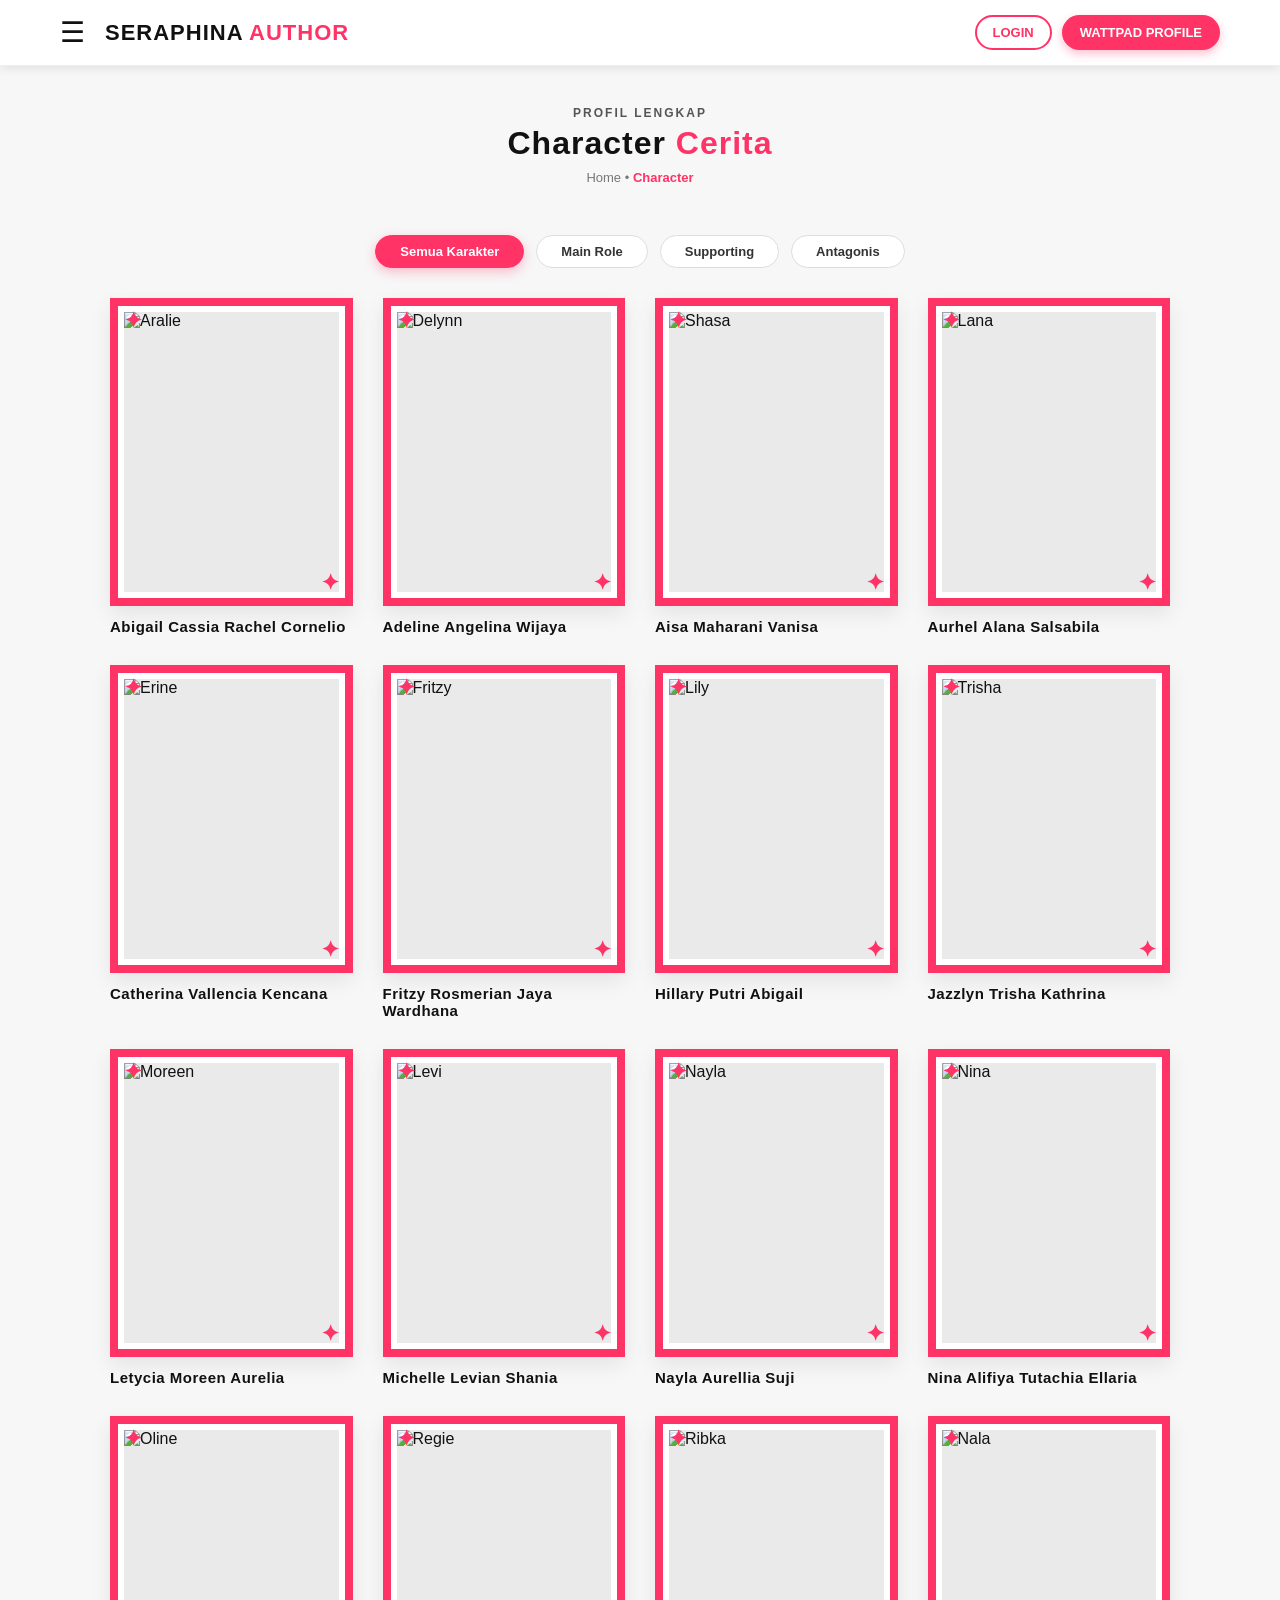
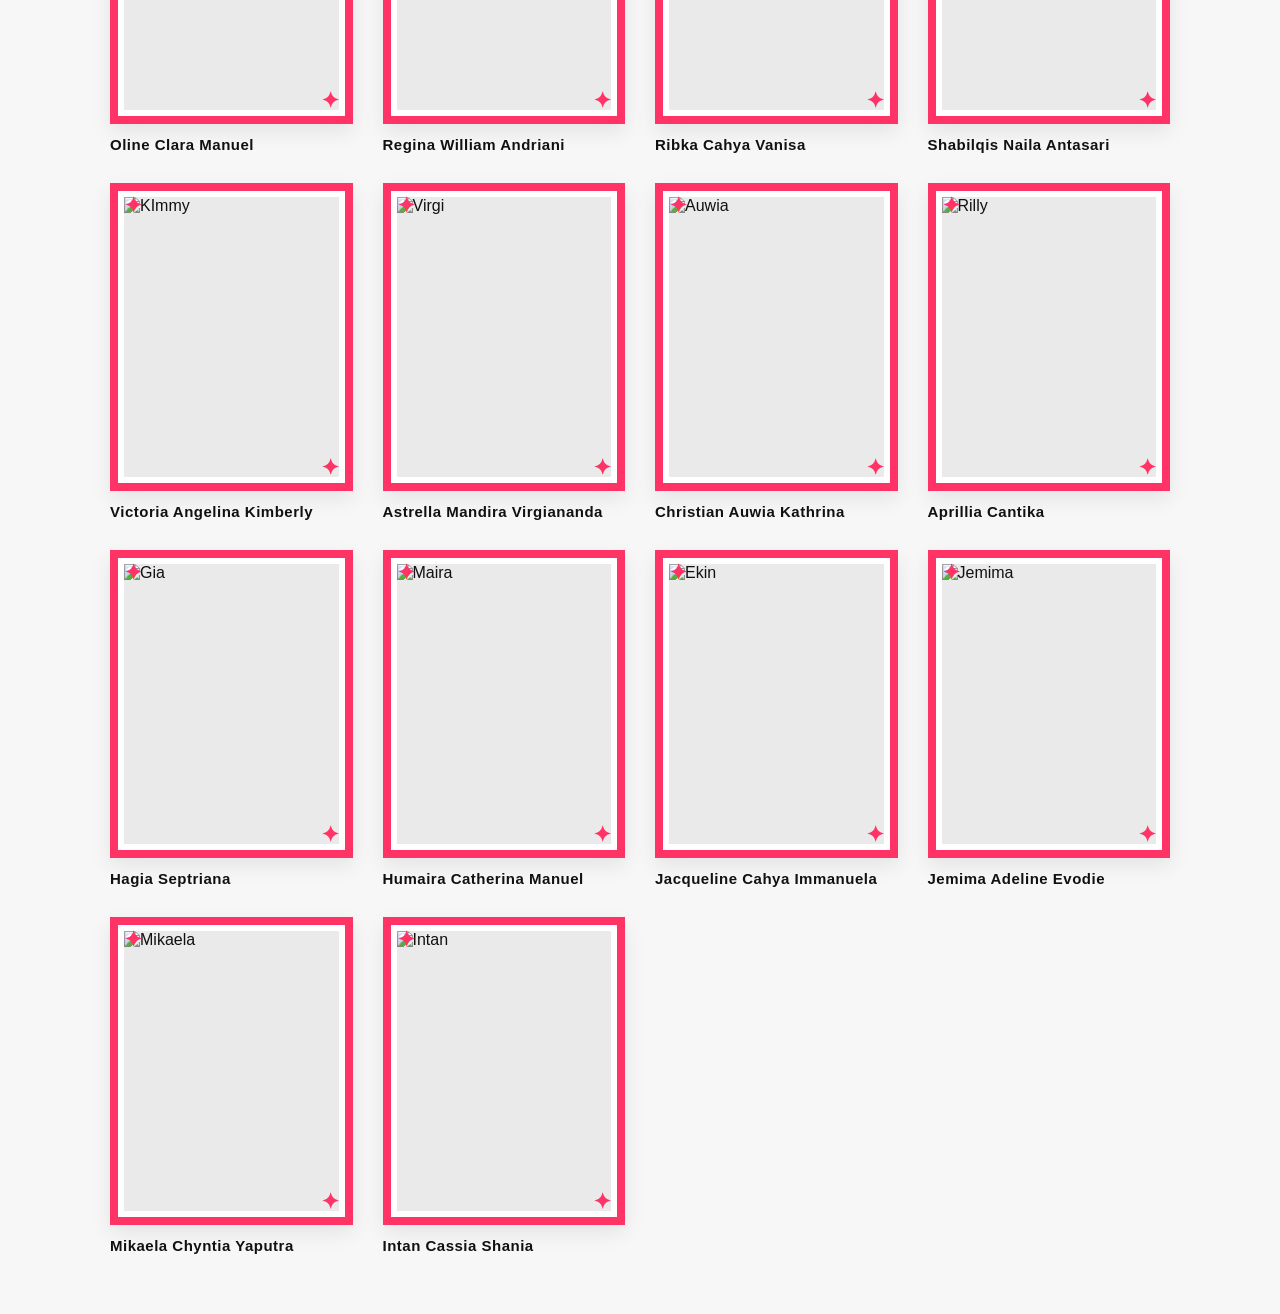
==== character.html @ f7f85635 "Stories Wattpad" ====
<!DOCTYPE html>
<html lang="id">
<head>
    <meta charset="UTF-8">
    <meta name="viewport" content="width=device-width, initial-scale=1.0">
    <title>Character - Seraphina Author</title>
    <link rel="stylesheet" href="style.css">
    <style>
        /* Mencegah scrollbar bawaan */
        html {
            scrollbar-width: none;
        }
        ::-webkit-scrollbar {
            display: none;
        }

        body {
            margin: 0;
            padding: 0;
            background-color: #f7f7f7; /* Background putih bersih ala JKT48 */
            font-family: 'Segoe UI', Tahoma, Geneva, Verdana, sans-serif;
            color: #111;
        }

        /* HEADER HALAMAN KARAKTER */
        .character-page-header {
            text-align: center;
            padding: 40px 20px 20px 20px;
        }

        .subtitle-top {
            font-size: 12px;
            font-weight: 700;
            letter-spacing: 2px;
            color: #555;
            text-transform: uppercase;
            margin-bottom: 5px;
        }

        .main-title {
            font-size: 32px;
            font-weight: 900;
            letter-spacing: 1px;
            color: #111;
            margin: 0;
        }

        .main-title span {
            color: #ff3366; /* Warna merah khas */
        }

        .breadcrumb {
            font-size: 13px;
            color: #777;
            margin-top: 8px;
        }

        .breadcrumb span {
            color: #ff3366;
            font-weight: 600;
        }

        /* TOMBOL KATEGORI FILTER (SEPERTI SEMUA MEMBER, TEAM, DST) */
        .category-filter {
            display: flex;
            justify-content: center;
            gap: 12px;
            margin: 30px 20px;
            flex-wrap: wrap;
        }

        .filter-btn {
            background-color: #fff;
            border: 1px solid #ddd;
            padding: 8px 24px;
            border-radius: 20px;
            font-size: 13px;
            font-weight: 700;
            cursor: pointer;
            transition: all 0.3s ease;
            color: #333;
            text-decoration: none;
        }

        .filter-btn.active {
            background-color: #ff3366;
            color: white;
            border-color: #ff3366;
            box-shadow: 0 4px 12px rgba(255, 51, 102, 0.3);
        }

        .filter-btn:hover {
            border-color: #ff3366;
            color: #ff3366;
        }

        .filter-btn.active:hover {
            color: white;
        }

        /* GRID KARTU KARAKTER PERSIS GAYA JKT48 */
        .character-container {
            max-width: 1100px;
            margin: 0 auto 60px auto;
            padding: 0 20px;
        }

        /* Pengaturan default (untuk layar besar / full screen) */
        .character-grid {
            display: grid;
            grid-template-columns: repeat(4, 1fr); 
            gap: 30px;
        }

        /* --- TAMBAHKAN KODE DI BAWAH INI --- */

        /* Aturan untuk layar sedang (seperti layar laptop kecil atau tablet) */
        @media screen and (max-width: 1024px) {
            .character-grid {
                grid-template-columns: repeat(3, 1fr); /* Menjadi 3 kolom */
                gap: 25px; 
            }
        }

        /* Aturan jika layar dipersempit lagi (seperti saat dibagi 2 layar) */
        @media screen and (max-width: 768px) {
            .character-grid {
                grid-template-columns: repeat(2, 1fr); /* Menjadi 2 kolom */
                gap: 20px;
            }
        }

        /* Aturan jika layar sangat sempit (seukuran HP vertikal) */
        @media screen and (max-width: 480px) {
            .character-grid {
                grid-template-columns: repeat(1, 1fr); /* Menjadi 1 kolom */
            }
        }

        .character-item {
            display: flex;
            flex-direction: column;
        }

       /* BINGKAI MERAH UTAMA KARTU */
        .character-card {
            background: #ffffff;
            border: 8px solid #ff3366; /* Mengubah ketebalan bingkai dari 3px menjadi 8px */
            position: relative;
            padding: 6px; /* Jarak antara bingkai luar dan foto */
            box-shadow: 0 8px 20px rgba(0, 0, 0, 0.08);
            transition: transform 0.3s ease, box-shadow 0.3s ease;
        }

        .character-card:hover {
            transform: translateY(-6px);
            box-shadow: 0 12px 25px rgba(255, 51, 102, 0.2);
        }

        /* ORNAMEN BINTANG KECIL DI SUDUT-SUDUT BINGKAI */
        .corner-star {
            position: absolute;
            color: #ff3366;
            font-size: 22px; /* Mengubah ukuran bintang dari 12px menjadi 18px */
            font-weight: bold; /* Tambahan: Membuat bintang sedikit lebih tebal/tegas */
            line-height: 1;
            z-index: 2;
        }

        /* Jika setelah diperbesar posisi bintang terasa terlalu mepet ke tepi, 
           kamu bisa menyesuaikan angka '4px' atau '6px' di bawah ini */
        .star-top-left { top: 4px; left: 6px; }
        .star-bottom-right { bottom: 4px; right: 6px; }

        /* AREA FOTO PORTRAIT */
        .character-img-wrapper {
            width: 100%;
            height: 280px;
            background-color: #eaeaea;
            overflow: hidden;
            position: relative;
        }

        .character-img {
            width: 100%;
            height: 100%;
            object-fit: cover;
            display: block;
        }

        /* NAMA KARAKTER DI BAWAH KARTU */
        .character-name {
            margin-top: 12px;
            font-size: 15px;
            font-weight: 700;
            color: #111;
            letter-spacing: 0.5px;
        }
    </style>
</head>
<body>

    <nav class="navbar" style="background: white; border-bottom: 1px solid #eee;">
        <div class="nav-container">
            <div class="nav-left">
                <div class="hamburger" onclick="toggleSidebar()" style="color: #111;">&#9776;</div>
                <div class="logo">
                    <a href="index.html" style="color: #111;">SERAPHINA <span style="color: #ff3366;">AUTHOR</span></a>
                </div>
            </div>

            <div class="nav-right" style="display: flex; gap: 10px; align-items: center;">
                <a href="login.html" class="btn-login" style="color: #ff3366; border: 2px solid #ff3366;">LOGIN</a>
                <a href="https://wattpad.com" target="_blank" class="btn-wattpad" style="background: #ff3366; color: white;">WATTPAD PROFILE</a>
            </div>
        </div>
    </nav>

    <!-- SIDEBAR -->
    <div id="mySidebar" class="sidebar">
        <span class="close-btn" onclick="toggleSidebar()">&times;</span>
        <ul class="sidebar-menu">
            <li><a href="index.html" onclick="toggleSidebar()">HOME</a></li>
            <li><a href="chapters.html" onclick="toggleSidebar()">CHAPTERS</a></li>
            <!-- class="active" dipasang di menu CHARACTER -->
            <li><a href="character.html" class="active" onclick="toggleSidebar()">CHARACTER</a></li>
            <li><a href="stories.html" onclick="toggleSidebar()">STORIES</a></li>
            <li><a href="soundtrack.html" onclick="toggleSidebar()">SOUNDTRACK</a></li>
            <li><a href="login.html" onclick="toggleSidebar()">LOGIN</a></li>
        </ul>
    </div>
    <div id="sidebarOverlay" class="sidebar-overlay" onclick="toggleSidebar()"></div>

    <div class="character-page-header">
        <div class="subtitle-top">PROFIL LENGKAP</div>
        <h1 class="main-title">Character <span>Cerita</span></h1>
        <div class="breadcrumb">Home • <span>Character</span></div>
    </div>

    <div class="category-filter">
        <button class="filter-btn active">Semua Karakter</button>
        <button class="filter-btn">Main Role</button>
        <button class="filter-btn">Supporting</button>
        <button class="filter-btn">Antagonis</button>
    </div>

    <div class="character-container">
        <div class="character-grid">
            
            <div class="character-item">
                <div class="character-card">
                    <span class="corner-star star-top-left">✦</span>
                    <div class="character-img-wrapper">
                        <img src="https://i.pinimg.com/736x/7f/69/79/7f697922266be8bbd27f108d38f2ae68.jpg" alt="Aralie" class="character-img">
                    </div>
                    <span class="corner-star star-bottom-right">✦</span>
                </div>
                <div class="character-name">Abigail Cassia Rachel Cornelio</div>
            </div>

            <div class="character-item">
                <div class="character-card">
                    <span class="corner-star star-top-left">✦</span>
                    <div class="character-img-wrapper">
                        <img src="https://i.pinimg.com/1200x/e7/53/43/e753435ab304050d85494de6dc68d050.jpg" alt="Delynn" class="character-img">
                    </div>
                    <span class="corner-star star-bottom-right">✦</span>
                </div>
                <div class="character-name">Adeline Angelina Wijaya</div>
            </div>

            <div class="character-item">
                <div class="character-card">
                    <span class="corner-star star-top-left">✦</span>
                    <div class="character-img-wrapper">
                        <img src="https://i.pinimg.com/736x/8b/89/64/8b89640aa51041762c8606505483938c.jpg" alt="Shasa" class="character-img">
                    </div>
                    <span class="corner-star star-bottom-right">✦</span>
                </div>
                <div class="character-name">Aisa Maharani Vanisa</div>
            </div>

            <div class="character-item">
                <div class="character-card">
                    <span class="corner-star star-top-left">✦</span>
                    <div class="character-img-wrapper">
                        <img src="https://i.pinimg.com/736x/94/68/96/94689688e4140d75b1c73f291c6d7118.jpg" alt="Lana" class="character-img">
                    </div>
                    <span class="corner-star star-bottom-right">✦</span>
                </div>
                <div class="character-name">Aurhel Alana Salsabila</div>
            </div>

            <div class="character-item">
                <div class="character-card">
                    <span class="corner-star star-top-left">✦</span>
                    <div class="character-img-wrapper">
                        <img src="https://i.pinimg.com/736x/36/d3/4f/36d34f2667775deb80395656ea0f43d8.jpg" alt="Erine" class="character-img">
                    </div>
                    <span class="corner-star star-bottom-right">✦</span>
                </div>
                <div class="character-name">Catherina Vallencia Kencana</div>
            </div>

            <div class="character-item">
                <div class="character-card">
                    <span class="corner-star star-top-left">✦</span>
                    <div class="character-img-wrapper">
                        <img src="https://i.pinimg.com/736x/57/7f/b9/577fb9c445c2ef98f5b8a07b29499fad.jpg" alt="Fritzy" class="character-img">
                    </div>
                    <span class="corner-star star-bottom-right">✦</span>
                </div>
                <div class="character-name">Fritzy Rosmerian Jaya Wardhana</div>
            </div>

            <div class="character-item">
                <div class="character-card">
                    <span class="corner-star star-top-left">✦</span>
                    <div class="character-img-wrapper">
                        <img src="http://i.pinimg.com/736x/93/52/ed/9352ed2fc570d48a136caae4ee629037.jpg" alt="Lily" class="character-img">
                    </div>
                    <span class="corner-star star-bottom-right">✦</span>
                </div>
                <div class="character-name">Hillary Putri Abigail</div>
            </div>

            <div class="character-item">
                <div class="character-card">
                    <span class="corner-star star-top-left">✦</span>
                    <div class="character-img-wrapper">
                        <img src="https://i.pinimg.com/736x/ee/15/21/ee1521b08818a5b2cce1a8ecb72d2281.jpg" alt="Trisha" class="character-img">
                    </div>
                    <span class="corner-star star-bottom-right">✦</span>
                </div>
                <div class="character-name">Jazzlyn Trisha Kathrina</div>
            </div>

            <div class="character-item">
                <div class="character-card">
                    <span class="corner-star star-top-left">✦</span>
                    <div class="character-img-wrapper">
                        <img src="https://i.pinimg.com/736x/b6/77/78/b6777855c40e3324584fea009e94c01e.jpg" alt="Moreen" class="character-img">
                    </div>
                    <span class="corner-star star-bottom-right">✦</span>
                </div>
                <div class="character-name">Letycia Moreen Aurelia</div>
            </div>

            <div class="character-item">
                <div class="character-card">
                    <span class="corner-star star-top-left">✦</span>
                    <div class="character-img-wrapper">
                        <img src="https://i.pinimg.com/736x/74/1b/56/741b56f62c784dc3e98f84fa5a14b0d1.jpg" alt="Levi" class="character-img">
                    </div>
                    <span class="corner-star star-bottom-right">✦</span>
                </div>
                <div class="character-name">Michelle Levian Shania</div>
            </div>

            <div class="character-item">
                <div class="character-card">
                    <span class="corner-star star-top-left">✦</span>
                    <div class="character-img-wrapper">
                        <img src="https://i.pinimg.com/736x/6d/23/eb/6d23ebea1e4cfaf5c0926a6db9d07e60.jpg" alt="Nayla" class="character-img">
                    </div>
                    <span class="corner-star star-bottom-right">✦</span>
                </div>
                <div class="character-name">Nayla Aurellia Suji</div>
            </div>

            <div class="character-item">
                <div class="character-card">
                    <span class="corner-star star-top-left">✦</span>
                    <div class="character-img-wrapper">
                        <img src="https://i.pinimg.com/736x/52/16/da/5216da6a21fcc686570111961b6b65be.jpg" alt="Nina" class="character-img">
                    </div>
                    <span class="corner-star star-bottom-right">✦</span>
                </div>
                <div class="character-name">Nina Alifiya Tutachia Ellaria</div>
            </div>

            <div class="character-item">
                <div class="character-card">
                    <span class="corner-star star-top-left">✦</span>
                    <div class="character-img-wrapper">
                        <img src="https://i.pinimg.com/736x/c9/f3/73/c9f373af88d65fbe376126db9b5b55a7.jpg" alt="Oline" class="character-img">
                    </div>
                    <span class="corner-star star-bottom-right">✦</span>
                </div>
                <div class="character-name">Oline Clara Manuel</div>
            </div>

            <div class="character-item">
                <div class="character-card">
                    <span class="corner-star star-top-left">✦</span>
                    <div class="character-img-wrapper">
                        <img src="https://i.pinimg.com/736x/fc/b7/3f/fcb73f9dcbb1164bbbacab1abf289886.jpg" alt="Regie" class="character-img">
                    </div>
                    <span class="corner-star star-bottom-right">✦</span>
                </div>
                <div class="character-name">Regina William Andriani</div>
            </div>

            <div class="character-item">
                <div class="character-card">
                    <span class="corner-star star-top-left">✦</span>
                    <div class="character-img-wrapper">
                        <img src="https://i.pinimg.com/736x/0d/02/24/0d022486a0ee6d9662259a5baf9d1118.jpg" alt="Ribka" class="character-img">
                    </div>
                    <span class="corner-star star-bottom-right">✦</span>
                </div>
                <div class="character-name">Ribka Cahya Vanisa</div>
            </div>

            <div class="character-item">
                <div class="character-card">
                    <span class="corner-star star-top-left">✦</span>
                    <div class="character-img-wrapper">
                        <img src="https://i.pinimg.com/736x/63/39/76/6339763aadcf0e45249c11cefb9b4bed.jpg" alt="Nala" class="character-img">
                    </div>
                    <span class="corner-star star-bottom-right">✦</span>
                </div>
                <div class="character-name">Shabilqis Naila Antasari</div>
            </div>

            <div class="character-item">
                <div class="character-card">
                    <span class="corner-star star-top-left">✦</span>
                    <div class="character-img-wrapper">
                        <img src="https://i.pinimg.com/736x/26/3d/e6/263de67e3ee22be2af2e8c187779454e.jpg" alt="KImmy" class="character-img">
                    </div>
                    <span class="corner-star star-bottom-right">✦</span>
                </div>
                <div class="character-name">Victoria Angelina Kimberly</div>
            </div>
            
            <div class="character-item">
                <div class="character-card">
                    <span class="corner-star star-top-left">✦</span>
                    <div class="character-img-wrapper">
                        <img src="https://i.pinimg.com/736x/de/0d/cd/de0dcd762e2b9d64e144cb46b9769c0f.jpg" alt="Virgi" class="character-img">
                    </div>
                    <span class="corner-star star-bottom-right">✦</span>
                </div>
                <div class="character-name">Astrella Mandira Virgiananda</div>
            </div>

            <div class="character-item">
                <div class="character-card">
                    <span class="corner-star star-top-left">✦</span>
                    <div class="character-img-wrapper">
                        <img src="https://i.pinimg.com/736x/96/17/03/9617031c65868f77187ae7c87b8866d9.jpg" alt="Auwia" class="character-img">
                    </div>
                    <span class="corner-star star-bottom-right">✦</span>
                </div>
                <div class="character-name">Christian Auwia Kathrina</div>
            </div>

            <div class="character-item">
                <div class="character-card">
                    <span class="corner-star star-top-left">✦</span>
                    <div class="character-img-wrapper">
                        <img src="https://i.pinimg.com/736x/ee/63/5a/ee635aa9b796786b50df081573fe0a43.jpg" alt="Rilly" class="character-img">
                    </div>
                    <span class="corner-star star-bottom-right">✦</span>
                </div>
                <div class="character-name">Aprillia Cantika</div>
            </div>

            <div class="character-item">
                <div class="character-card">
                    <span class="corner-star star-top-left">✦</span>
                    <div class="character-img-wrapper">
                        <img src="http://i.pinimg.com/736x/b6/70/90/b6709067df6f18ac4033ae29cbb62c41.jpg" alt="Gia" class="character-img">
                    </div>
                    <span class="corner-star star-bottom-right">✦</span>
                </div>
                <div class="character-name">Hagia Septriana</div>
            </div>

            <div class="character-item">
                <div class="character-card">
                    <span class="corner-star star-top-left">✦</span>
                    <div class="character-img-wrapper">
                        <img src="https://i.pinimg.com/736x/ca/d9/b5/cad9b5339d444630ddd9b7555a5ee05a.jpg" alt="Maira" class="character-img">
                    </div>
                    <span class="corner-star star-bottom-right">✦</span>
                </div>
                <div class="character-name">Humaira Catherina Manuel</div>
            </div>

            <div class="character-item">
                <div class="character-card">
                    <span class="corner-star star-top-left">✦</span>
                    <div class="character-img-wrapper">
                        <img src="https://i.pinimg.com/736x/41/53/b9/4153b9033274c18bb43f6adec923a5e7.jpg" alt="Ekin" class="character-img">
                    </div>
                    <span class="corner-star star-bottom-right">✦</span>
                </div>
                <div class="character-name">Jacqueline Cahya Immanuela</div>
            </div>

            <div class="character-item">
                <div class="character-card">
                    <span class="corner-star star-top-left">✦</span>
                    <div class="character-img-wrapper">
                        <img src="https://i.pinimg.com/736x/5b/4b/ec/5b4becfa87cd027fe76f4cbb309a0830.jpg" alt="Jemima" class="character-img">
                    </div>
                    <span class="corner-star star-bottom-right">✦</span>
                </div>
                <div class="character-name">Jemima Adeline Evodie</div>
            </div>

            <div class="character-item">
                <div class="character-card">
                    <span class="corner-star star-top-left">✦</span>
                    <div class="character-img-wrapper">
                        <img src="https://i.pinimg.com/736x/55/b6/c6/55b6c6c2263694c5b886d201d1d16e00.jpg" alt="Mikaela" class="character-img">
                    </div>
                    <span class="corner-star star-bottom-right">✦</span>
                </div>
                <div class="character-name">Mikaela Chyntia Yaputra</div>
            </div>

            <div class="character-item">
                <div class="character-card">
                    <span class="corner-star star-top-left">✦</span>
                    <div class="character-img-wrapper">
                        <img src="https://i.pinimg.com/736x/d4/2f/63/d42f63963a8c72f218cdefed607fc072.jpg" alt="Intan" class="character-img">
                    </div>
                    <span class="corner-star star-bottom-right">✦</span>
                </div>
                <div class="character-name">Intan Cassia Shania</div>
            </div>

        </div>
    </div>

    <script src="script.js"></script>
</body>
</html>
---- style.css ----
/* Menyembunyikan scroll bar untuk Google Chrome, Safari, dan Edge */
::-webkit-scrollbar {
    display: none;
}

/* Menyembunyikan scroll bar untuk Firefox */
html {
    scrollbar-width: none;
}

/* RESET & FONTS */
* {
    margin: 0;
    padding: 0;
    box-sizing: border-box;
    font-family: 'Segoe UI', Arial, sans-serif;
}

html {
    scroll-behavior: smooth; /* Membuat efek scroll lebih halus */
}

body {
    background-color: #f9f9f9;
    color: #333;
    
    /* 3 Baris baru di bawah ini adalah kunci untuk mengatasi ruang putih */
    display: flex;
    flex-direction: column;
    min-height: 100vh; 
}

/* =========================================
   NAVBAR & HAMBURGER MENU
========================================= */
.navbar {
    position: sticky;
    top: 0;
    background-color: #ffffff;
    box-shadow: 0 2px 10px rgba(0,0,0,0.1);
    z-index: 1000;
}

.nav-container {
    max-width: 1200px;
    margin: auto;
    display: flex;
    justify-content: space-between;
    align-items: center;
    padding: 15px 20px;
}

.nav-left {
    display: flex;
    align-items: center;
    gap: 20px; /* Jarak antara ikon hamburger dan logo */
}

.hamburger {
    font-size: 28px;
    cursor: pointer;
    color: #333;
    transition: color 0.3s;
    line-height: 1;
}

.hamburger:hover {
    color: #ff3366; /* Berubah pink saat disentuh kursor */
}

.logo a {
    font-size: 22px;
    font-weight: 900;
    color: #ff3366; 
    text-decoration: none;
    letter-spacing: 1px;
}

.logo a span {
    color: #333;
}

.btn-wattpad {
    background-color: #ff3366;
    color: white;
    padding: 10px 18px; 
    text-decoration: none;
    font-weight: bold;
    font-size: 13px;
    border-radius: 25px; /* Sudut membulat modern */
    box-shadow: 0 4px 10px rgba(255, 51, 102, 0.3);
    transition: all 0.3s ease;
}

.btn-wattpad:hover {
    background-color: #e02855;
    transform: translateY(-2px); /* Tombol sedikit terangkat */
    box-shadow: 0 6px 15px rgba(255, 51, 102, 0.4);
}

/* SIDEBAR DI SAMPING KIRI DENGAN ANIMASI FADE & SLIDE */
.sidebar {
    position: fixed;
    top: 0;
    left: 0;
    width: 300px;
    height: 100%;
    background-color: #2b3140;
    z-index: 2000;
    transform: translateX(-100%);
    opacity: 0;
    visibility: hidden;
    transition: transform 0.4s cubic-bezier(0.4, 0, 0.2, 1), opacity 0.4s ease, visibility 0.4s ease;
    box-shadow: 15px 0 35px rgba(0, 0, 0, 0.5);
    display: flex;
    flex-direction: column;
    padding-top: 80px;
}

.sidebar.active {
    transform: translateX(0);
    opacity: 1;
    visibility: visible;
}

.sidebar .close-btn {
    position: absolute;
    top: 20px;
    right: 25px;
    font-size: 36px;
    color: white;
    cursor: pointer;
    transition: color 0.3s ease;
}

.sidebar .close-btn:hover {
    color: #ff3366;
}

.sidebar-menu {
    list-style: none;
    padding: 0 30px;
    margin: 0;
}

.sidebar-menu li {
    margin: 20px 0;
}

.sidebar-menu a {
    text-decoration: none;
    font-size: 20px;
    font-weight: 700;
    color: #ffffff;
    letter-spacing: 1.5px;
    transition: color 0.3s ease;
    display: block;
}

.sidebar-menu a:hover {
    color: #ff3366;
}

.lang-selector {
    padding: 0 30px;
    margin-top: 40px;
    font-size: 15px;
    font-weight: bold;
    letter-spacing: 2px;
    color: #fff;
}

/* SIDEBAR DI SAMPING KIRI */
.sidebar {
    position: fixed;
    top: 0;
    left: 0;
    width: 300px;
    height: 100%;
    background-color: #2b3140;
    z-index: 2000;
    transform: translateX(-100%);
    opacity: 0;
    visibility: hidden;
    transition: transform 0.4s cubic-bezier(0.4, 0, 0.2, 1), opacity 0.4s ease, visibility 0.4s ease;
    box-shadow: 15px 0 35px rgba(0, 0, 0, 0.5);
    display: flex;
    flex-direction: column;
    padding-top: 80px;
}

.sidebar.active {
    transform: translateX(0);
    opacity: 1;
    visibility: visible;
}

.sidebar .close-btn {
    position: absolute;
    top: 20px;
    right: 25px;
    font-size: 36px;
    color: white;
    cursor: pointer;
    transition: color 0.3s ease;
}

.sidebar .close-btn:hover {
    color: #ff3366;
}

.sidebar-menu {
    list-style: none;
    padding: 0 30px;
    margin: 0;
}

/* EFEK ANIMASI FADE-IN UNTUK MASING-MASING MENU */
.sidebar-menu li {
    margin: 20px 0;
    opacity: 0;
    transform: translateY(15px);
    transition: opacity 0.4s ease, transform 0.4s ease;
}

.sidebar.active .sidebar-menu li:nth-child(1) { opacity: 1; transform: translateY(0); transition-delay: 0.1s; }
.sidebar.active .sidebar-menu li:nth-child(2) { opacity: 1; transform: translateY(0); transition-delay: 0.15s; }
.sidebar.active .sidebar-menu li:nth-child(3) { opacity: 1; transform: translateY(0); transition-delay: 0.2s; }
.sidebar.active .sidebar-menu li:nth-child(4) { opacity: 1; transform: translateY(0); transition-delay: 0.25s; }
.sidebar.active .sidebar-menu li:nth-child(5) { opacity: 1; transform: translateY(0); transition-delay: 0.3s; }
.sidebar.active .sidebar-menu li:nth-child(6) { opacity: 1; transform: translateY(0); transition-delay: 0.35s; }

.sidebar-menu a {
    text-decoration: none;
    font-size: 20px;
    font-weight: 700;
    color: #ffffff;
    letter-spacing: 1.5px;
    transition: color 0.3s ease;
    display: block;
}

.sidebar-menu a:hover {
    color: #ff3366;
}

/* OVERLAY GELAP DI LUAR SIDEBAR */
.sidebar-overlay {
    position: fixed;
    top: 0;
    left: 0;
    width: 100%;
    height: 100%;
    background-color: rgba(0, 0, 0, 0.6);
    backdrop-filter: blur(3px);
    -webkit-backdrop-filter: blur(3px);
    z-index: 1999;
    opacity: 0;
    visibility: hidden;
    transition: opacity 0.4s ease, visibility 0.4s ease;
}

.sidebar-overlay.active {
    opacity: 1;
    visibility: visible;
}

/* =========================================
   HERO BANNER FULLSCREEN (DENGAN VIDEO)
========================================= */
.hero {
    flex-grow: 1;        /* Ajaib! Ini membuat area video meregang menutupi semua ruang putih */
    min-height: 80vh;    /* Memastikan videonya tidak terlalu pendek di layar kecil */
    position: relative;
    overflow: hidden; 
}

/* Pengaturan untuk Video Background */
.hero-video {
    position: absolute;
    top: 0;
    left: 0;
    width: 100%;
    height: 100%;
    object-fit: cover; /* Menjaga proporsi video agar tidak gepeng, memenuhi seluruh layar */
    z-index: -1; /* Memastikan video berada di lapisan paling bawah (di belakang teks) */
}

.hero-overlay {
    position: absolute; /* Diubah menjadi absolute agar bisa membentang penuh */
    top: 0;             /* Menempel di dinding atas */
    left: 0;            /* Menempel di dinding kiri */
    width: 100%;
    height: 100%;
    /* Gradasi gelap agar teks putih lebih terbaca di atas video */
    background: linear-gradient(to bottom, rgba(0,0,0,0.4), rgba(0,0,0,0.8)); 
    display: flex;
    justify-content: center; /* Menengahkan teks secara horizontal (kiri-kanan) */
    align-items: center;     /* Menengahkan teks secara vertikal (atas-bawah) */
    text-align: center;
    z-index: 1;
}

.hero-content {
    color: white;
    max-width: 800px;
    padding: 20px;
    animation: fadeIn 1s ease-out;
}

@keyframes fadeIn {
    from { opacity: 0; transform: translateY(20px); }
    to { opacity: 1; transform: translateY(0); }
}

.tagline {
    color: #ff3366;
    font-weight: 800;
    letter-spacing: 3px; 
    margin-bottom: 10px;
    text-transform: uppercase;
}

.hero-content h1 {
    font-size: 48px;
    font-weight: 900;
    margin-bottom: 15px;
    line-height: 1.2;
    text-shadow: 2px 2px 10px rgba(0,0,0,0.5);
}

.sub-text {
    font-size: 16px;
    margin-bottom: 30px;
    color: #eee;
    line-height: 1.6;
}

.hero-buttons {
    display: flex;
    justify-content: center;
    gap: 15px;
}

.btn-main, .btn-secondary {
    padding: 12px 30px;
    font-weight: bold;
    text-decoration: none;
    border-radius: 30px;
    font-size: 14px;
    transition: all 0.3s;
}

.btn-main {
    background-color: #ff3366;
    color: white;
    box-shadow: 0 4px 15px rgba(255, 51, 102, 0.4);
}

.btn-secondary {
    background-color: rgba(255, 255, 255, 0.1); 
    color: white;
    border: 2px solid white;
    backdrop-filter: blur(5px);
}

.btn-main:hover { 
    background-color: #e02855; 
    transform: translateY(-3px);
    box-shadow: 0 6px 20px rgba(255, 51, 102, 0.6);
}

.btn-secondary:hover { 
    background-color: white; 
    color: #333; 
    transform: translateY(-3px);
}

/* =========================================
   LAYOUT SECTION UMUM
========================================= */
.section-container {
    max-width: 1200px;
    margin: auto;
    padding: 80px 20px; 
}

.bg-gray {
    background-color: #f4f4f4; 
}

.section-title {
    font-size: 28px;
    font-weight: 900;
    color: #333; 
    margin-bottom: 40px;
    border-left: 6px solid #ff3366;
    padding-left: 15px;
    text-transform: uppercase;
}

.section-title span {
    color: #ff3366; 
    font-size: 16px;
    font-weight: 700;
}

/* =========================================
   CHAPTER GRID (KOTAK DAFTAR BAB)
========================================= */
.chapter-grid {
    display: grid;
    grid-template-columns: repeat(auto-fit, minmax(300px, 1fr));
    gap: 25px;
}

.chapter-card {
    background: white;
    padding: 30px 25px; 
    border-radius: 12px; 
    border-top: 5px solid #e32034; /* Ubah ke merah JKT48 */
    box-shadow: 0 5px 15px rgba(0,0,0,0.05);
    transition: all 0.3s ease;
}

.chapter-card:hover {
    transform: translateY(-8px); /* Kotak terangkat naik */
    box-shadow: 0 12px 25px rgba(0,0,0,0.1);
}

.chapter-number {
    font-size: 13px;
    font-weight: 900;
    background-color: #fbebee; /* Disesuaikan agar pas dengan merah baru */
    color: #e32034; /* Ubah ke merah JKT48 */
    padding: 5px 12px;
    border-radius: 20px;
    display: inline-block;
    margin-bottom: 15px;
}

.chapter-card h3 {
    font-size: 20px;
    color: #222;
    margin-bottom: 12px;
    font-weight: 800;
}

.chapter-desc {
    font-size: 15px;
    color: #555;
    line-height: 1.7;
    margin-bottom: 20px;
}

/* =========================================
   GAYA TOMBOL BACA BAB (MODERN & ESTETIK)
========================================= */
.read-more {
    display: inline-flex;
    align-items: center;
    justify-content: center;
    gap: 8px;                         /* Jarak teks dan panah */
    background-color: #e32034;        /* Warna latar tombol merah */
    color: #ffffff !important;        /* Warna teks menjadi putih */
    padding: 10px 20px;               /* Membuat bentuk tombol */
    border-radius: 25px;              /* Membuat sudut tombol membulat estetik */
    font-size: 13px;
    font-weight: 800;
    text-decoration: none;
    box-shadow: 0 4px 12px rgba(227, 32, 52, 0.25); /* Efek bayangan */
    transition: all 0.3s ease;
    margin-top: 15px;                 /* Memberi jarak dari teks deskripsi di atasnya */
}

/* EFEK SAAT KURSOR DIARAHKAN KE TOMBOL (HOVER) */
.read-more:hover {
    background-color: #c9182b;        /* Warna sedikit menggelap saat disentuh */
    transform: translateY(-3px);      /* Tombol sedikit terangkat */
    box-shadow: 0 6px 18px rgba(227, 32, 52, 0.4);
    color: #ffffff !important;
}

/* EFEK ANIMASI PANAH SAAT DI-HOVER */
.read-more:hover span, 
.read-more:hover {
    gap: 12px; /* Panah bergerak sedikit ke kanan */
}

/* =========================================
   GAYA FOOTER HITAM ELEGAN & RATA TENGAH
========================================= */
footer {
    background-color: #111111; 
    color: #ffffff;            
    text-align: center;        
    padding: 25px 20px;        
    font-size: 13px;           
    letter-spacing: 0.5px;     
    width: 100%;               
    position: relative;
    clear: both;
    
    /* Tambahan baru: Mendorong footer agar menempel di paling bawah */
    margin-top: auto; 
}

/* TOMBOL LOGIN */
.btn-login {
    background-color: transparent;
    color: #ff3366;
    border: 2px solid #ff3366;
    padding: 8px 16px;
    text-decoration: none;
    font-weight: bold;
    font-size: 13px;
    border-radius: 25px;
    transition: all 0.3s ease;
}

.btn-login:hover {
    background-color: #ff3366;
    color: white;
    transform: translateY(-2px);
    box-shadow: 0 4px 12px rgba(255, 51, 102, 0.3);
}
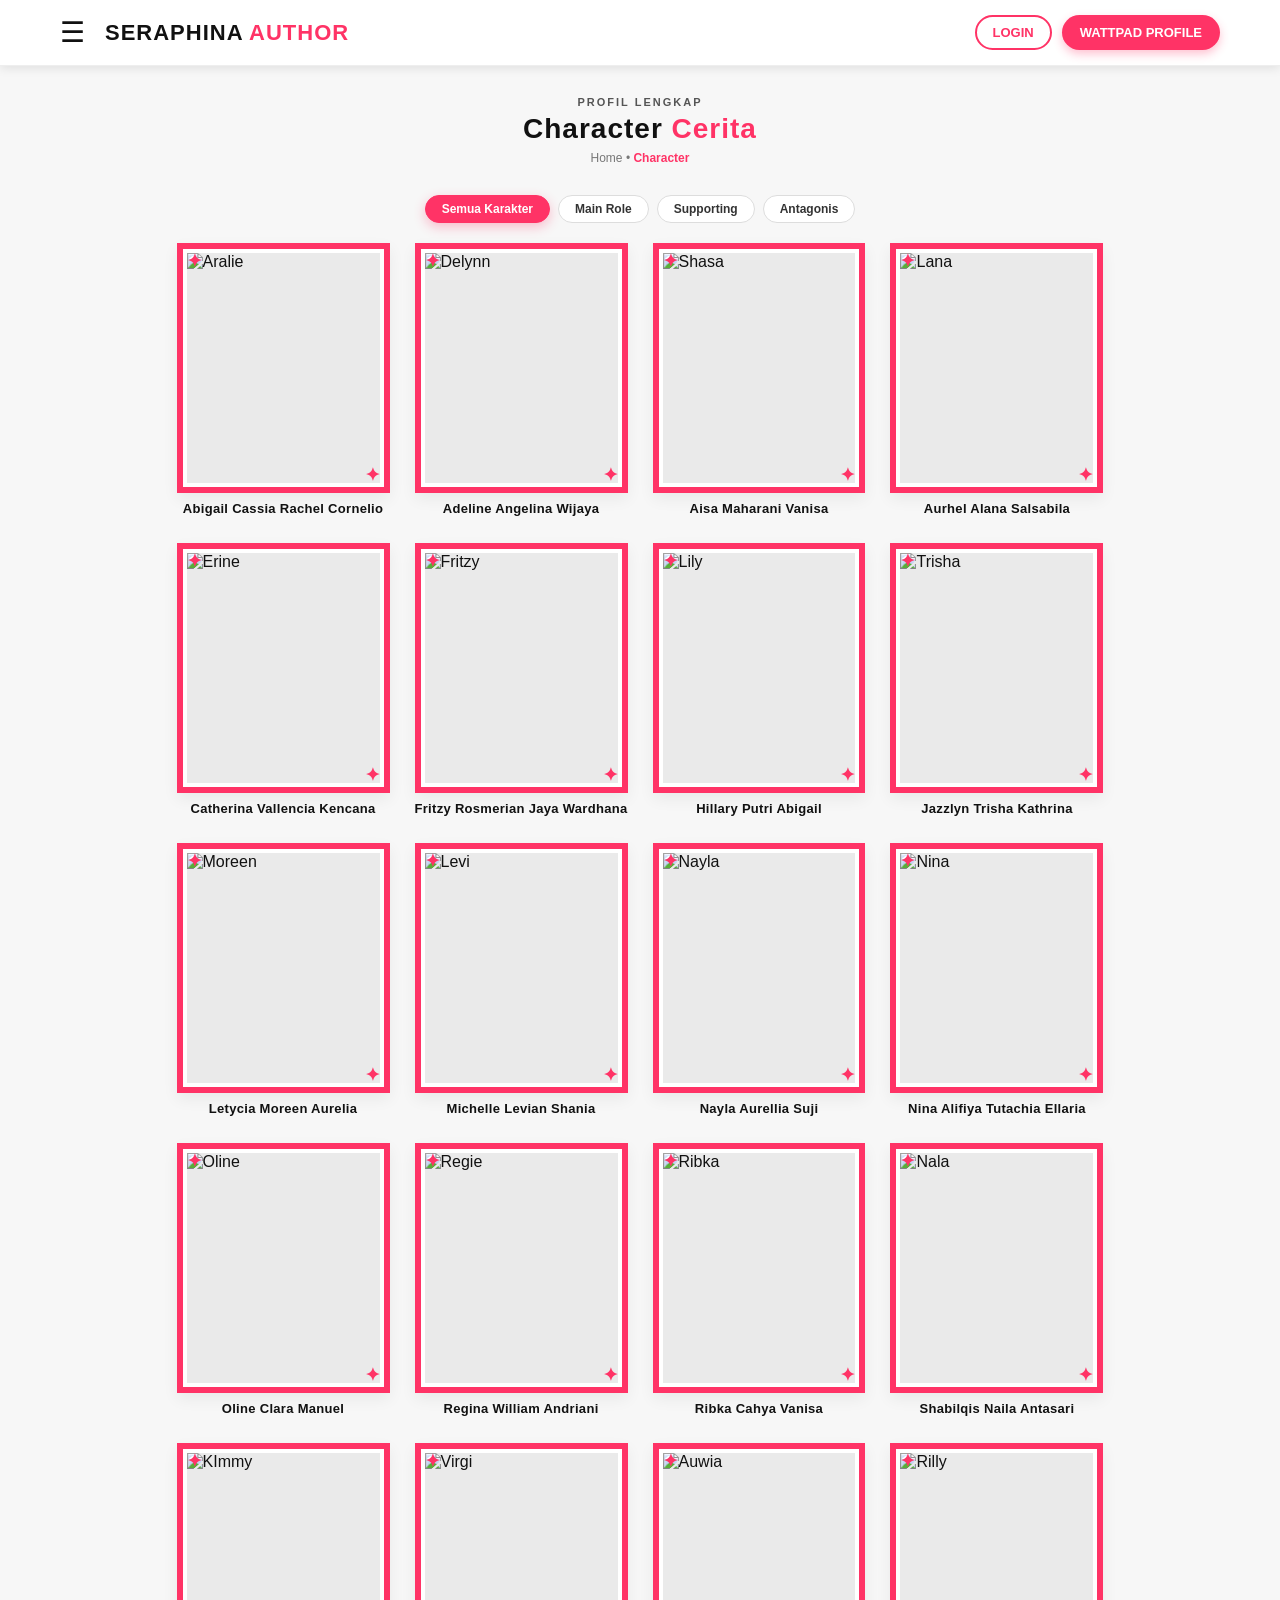
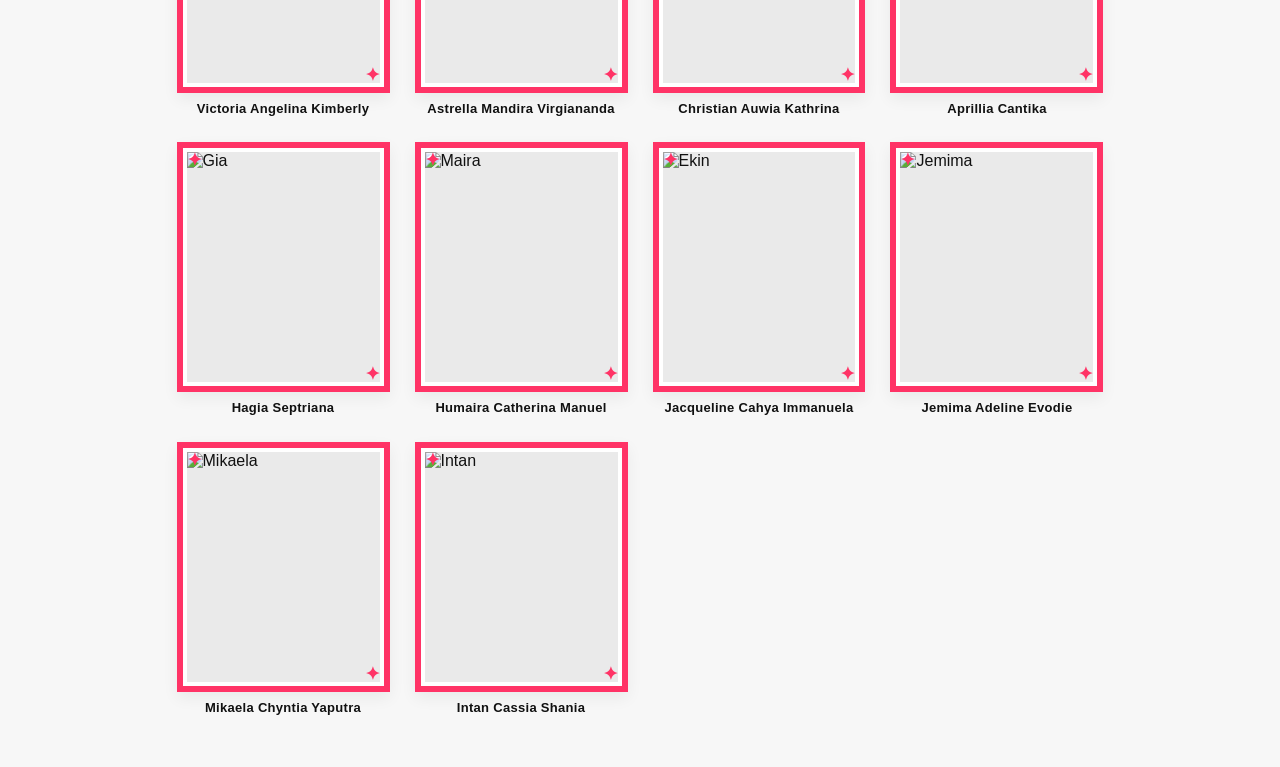
==== commit c0970968: "Update character.html" ====
--- a/character.html
+++ b/character.html
@@ -17,7 +17,7 @@
         body {
             margin: 0;
             padding: 0;
-            background-color: #f7f7f7; /* Background putih bersih ala JKT48 */
+            background-color: #f7f7f7; 
             font-family: 'Segoe UI', Tahoma, Geneva, Verdana, sans-serif;
             color: #111;
         }
@@ -25,11 +25,11 @@
         /* HEADER HALAMAN KARAKTER */
         .character-page-header {
             text-align: center;
-            padding: 40px 20px 20px 20px;
+            padding: 30px 15px 10px 15px;
         }
 
         .subtitle-top {
-            font-size: 12px;
+            font-size: 11px;
             font-weight: 700;
             letter-spacing: 2px;
             color: #555;
@@ -38,7 +38,7 @@
         }
 
         .main-title {
-            font-size: 32px;
+            font-size: 28px;
             font-weight: 900;
             letter-spacing: 1px;
             color: #111;
@@ -46,13 +46,13 @@
         }
 
         .main-title span {
-            color: #ff3366; /* Warna merah khas */
+            color: #ff3366; 
         }
 
         .breadcrumb {
-            font-size: 13px;
+            font-size: 12px;
             color: #777;
-            margin-top: 8px;
+            margin-top: 6px;
         }
 
         .breadcrumb span {
@@ -60,21 +60,21 @@
             font-weight: 600;
         }
 
-        /* TOMBOL KATEGORI FILTER (SEPERTI SEMUA MEMBER, TEAM, DST) */
+        /* TOMBOL KATEGORI FILTER */
         .category-filter {
             display: flex;
             justify-content: center;
-            gap: 12px;
-            margin: 30px 20px;
+            gap: 8px;
+            margin: 20px 15px;
             flex-wrap: wrap;
         }
 
         .filter-btn {
             background-color: #fff;
             border: 1px solid #ddd;
-            padding: 8px 24px;
+            padding: 6px 16px;
             border-radius: 20px;
-            font-size: 13px;
+            font-size: 12px;
             font-weight: 700;
             cursor: pointer;
             transition: all 0.3s ease;
@@ -94,46 +94,31 @@
             color: #ff3366;
         }
 
-        .filter-btn.active:hover {
-            color: white;
-        }
-
-        /* GRID KARTU KARAKTER PERSIS GAYA JKT48 */
+        /* GRID KARTU KARAKTER */
         .character-container {
             max-width: 1100px;
-            margin: 0 auto 60px auto;
-            padding: 0 20px;
-        }
-
-        /* Pengaturan default (untuk layar besar / full screen) */
+            margin: 0 auto 50px auto;
+            padding: 0 15px;
+        }
+
         .character-grid {
             display: grid;
             grid-template-columns: repeat(4, 1fr); 
-            gap: 30px;
-        }
-
-        /* --- TAMBAHKAN KODE DI BAWAH INI --- */
-
-        /* Aturan untuk layar sedang (seperti layar laptop kecil atau tablet) */
+            gap: 25px;
+        }
+
+        /* RESPONSIVE LAYAR (MEDIA QUERIES) */
         @media screen and (max-width: 1024px) {
             .character-grid {
-                grid-template-columns: repeat(3, 1fr); /* Menjadi 3 kolom */
-                gap: 25px; 
+                grid-template-columns: repeat(3, 1fr);
+                gap: 20px; 
             }
         }
 
-        /* Aturan jika layar dipersempit lagi (seperti saat dibagi 2 layar) */
         @media screen and (max-width: 768px) {
             .character-grid {
-                grid-template-columns: repeat(2, 1fr); /* Menjadi 2 kolom */
-                gap: 20px;
-            }
-        }
-
-        /* Aturan jika layar sangat sempit (seukuran HP vertikal) */
-        @media screen and (max-width: 480px) {
-            .character-grid {
-                grid-template-columns: repeat(1, 1fr); /* Menjadi 1 kolom */
+                grid-template-columns: repeat(2, 1fr); /* 2 Kolom pas di HP */
+                gap: 15px;
             }
         }
 
@@ -142,40 +127,38 @@
             flex-direction: column;
         }
 
-       /* BINGKAI MERAH UTAMA KARTU */
+        /* BINGKAI MERAH KARTU */
         .character-card {
             background: #ffffff;
-            border: 8px solid #ff3366; /* Mengubah ketebalan bingkai dari 3px menjadi 8px */
+            border: 6px solid #ff3366; 
             position: relative;
-            padding: 6px; /* Jarak antara bingkai luar dan foto */
-            box-shadow: 0 8px 20px rgba(0, 0, 0, 0.08);
+            padding: 4px; 
+            box-shadow: 0 6px 15px rgba(0, 0, 0, 0.06);
             transition: transform 0.3s ease, box-shadow 0.3s ease;
         }
 
         .character-card:hover {
-            transform: translateY(-6px);
-            box-shadow: 0 12px 25px rgba(255, 51, 102, 0.2);
-        }
-
-        /* ORNAMEN BINTANG KECIL DI SUDUT-SUDUT BINGKAI */
+            transform: translateY(-4px);
+            box-shadow: 0 10px 20px rgba(255, 51, 102, 0.2);
+        }
+
+        /* ORNAMEN BINTANG KECIL */
         .corner-star {
             position: absolute;
             color: #ff3366;
-            font-size: 22px; /* Mengubah ukuran bintang dari 12px menjadi 18px */
-            font-weight: bold; /* Tambahan: Membuat bintang sedikit lebih tebal/tegas */
+            font-size: 18px; 
+            font-weight: bold; 
             line-height: 1;
             z-index: 2;
         }
 
-        /* Jika setelah diperbesar posisi bintang terasa terlalu mepet ke tepi, 
-           kamu bisa menyesuaikan angka '4px' atau '6px' di bawah ini */
-        .star-top-left { top: 4px; left: 6px; }
-        .star-bottom-right { bottom: 4px; right: 6px; }
+        .star-top-left { top: 3px; left: 4px; }
+        .star-bottom-right { bottom: 3px; right: 4px; }
 
         /* AREA FOTO PORTRAIT */
         .character-img-wrapper {
             width: 100%;
-            height: 280px;
+            height: 230px; /* Disesuaikan agar pas berbentuk portrait di HP */
             background-color: #eaeaea;
             overflow: hidden;
             position: relative;
@@ -190,11 +173,13 @@
 
         /* NAMA KARAKTER DI BAWAH KARTU */
         .character-name {
-            margin-top: 12px;
-            font-size: 15px;
+            margin-top: 8px;
+            font-size: 13px;
             font-weight: 700;
             color: #111;
-            letter-spacing: 0.5px;
+            letter-spacing: 0.3px;
+            line-height: 1.3;
+            text-align: center; /* Membuat nama rapi di tengah bawah foto */
         }
     </style>
 </head>
@@ -538,4 +523,4 @@
 
     <script src="script.js"></script>
 </body>
-</html>+</html>
--- a/style.css
+++ b/style.css
@@ -523,4 +523,68 @@
     color: white;
     transform: translateY(-2px);
     box-shadow: 0 4px 12px rgba(255, 51, 102, 0.3);
-}+}
+
+/* =========================================
+   MEDIA QUERY UNTUK MOBILE / HP (Max Width: 768px)
+========================================= */
+@media screen and (max-width: 768px) {
+    
+    /* 1. Perkecil padding container navbar agar tidak terlalu memakan tempat */
+    .nav-container {
+        padding: 12px 15px;
+    }
+
+    /* 2. Sesuaikan ukuran logo agar pas di layar HP */
+    .logo a {
+        font-size: 18px;
+    }
+
+    /* 3. Atur ukuran tombol login dan wattpad di navbar agar lebih ringkas */
+    .btn-wattpad, .btn-login {
+        padding: 6px 12px;
+        font-size: 11px;
+    }
+
+    /* 4. Sesuaikan ukuran teks utama (Heading) pada Hero Banner agar tidak terlalu besar */
+    .hero-content h1 {
+        font-size: 30px;
+        line-height: 1.25;
+        margin-bottom: 12px;
+    }
+
+    /* 5. Sesuaikan ukuran teks sub-deskripsi di hero banner */
+    .sub-text {
+        font-size: 14px;
+        margin-bottom: 20px;
+    }
+
+    /* 6. Ubah tombol di hero banner agar tersusun secara vertikal (ke bawah) jika diperlukan, atau tetap sejajar dengan ukuran lebih kecil */
+    .hero-buttons {
+        flex-direction: column;
+        gap: 10px;
+        width: 100%;
+        padding: 0 20px;
+    }
+
+    .btn-main, .btn-secondary {
+        width: 100%;
+        text-align: center;
+        padding: 12px 20px;
+    }
+
+    /* 7. Lebar sidebar diperkecil sedikit agar tidak menutupi seluruh layar HP */
+    .sidebar {
+        width: 260px;
+    }
+
+    /* 8. Sesuaikan jarak padding section umum di HP */
+    .section-container {
+        padding: 40px 15px;
+    }
+
+    .section-title {
+        font-size: 22px;
+        margin-bottom: 25px;
+    }
+}
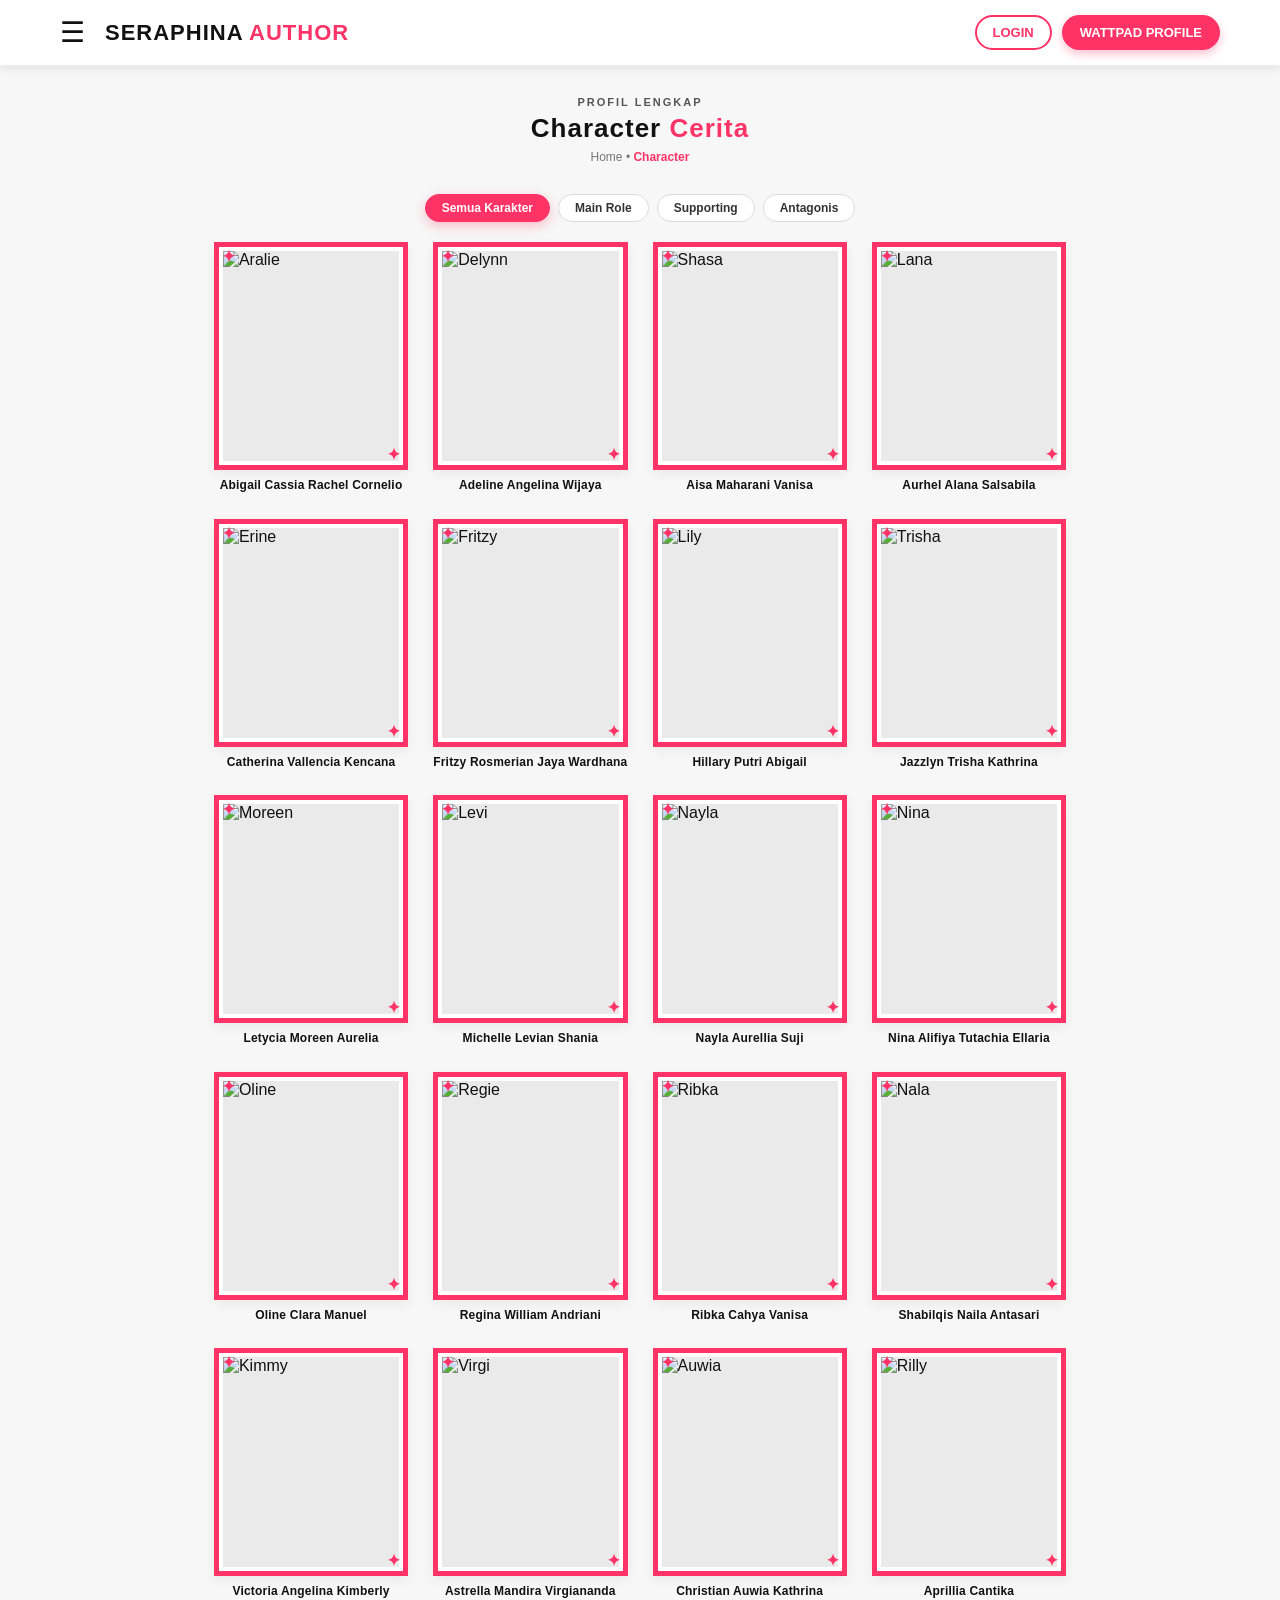
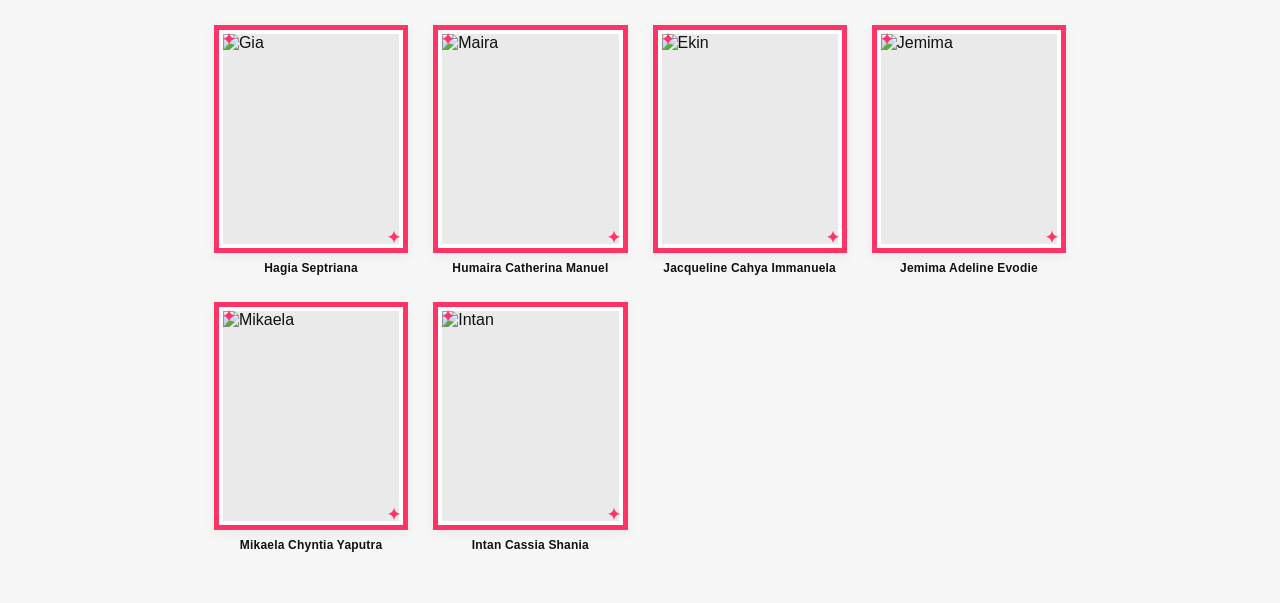
==== commit 70fce6a3: "Update character.html" ====
--- a/character.html
+++ b/character.html
@@ -38,7 +38,7 @@
         }
 
         .main-title {
-            font-size: 28px;
+            font-size: 26px;
             font-weight: 900;
             letter-spacing: 1px;
             color: #111;
@@ -98,7 +98,7 @@
         .character-container {
             max-width: 1100px;
             margin: 0 auto 50px auto;
-            padding: 0 15px;
+            padding: 0 12px;
         }
 
         .character-grid {
@@ -117,8 +117,8 @@
 
         @media screen and (max-width: 768px) {
             .character-grid {
-                grid-template-columns: repeat(2, 1fr); /* 2 Kolom pas di HP */
-                gap: 15px;
+                grid-template-columns: repeat(2, 1fr); /* 2 Kolom pas di layar HP */
+                gap: 12px;
             }
         }
 
@@ -130,35 +130,35 @@
         /* BINGKAI MERAH KARTU */
         .character-card {
             background: #ffffff;
-            border: 6px solid #ff3366; 
+            border: 5px solid #ff3366; 
             position: relative;
             padding: 4px; 
-            box-shadow: 0 6px 15px rgba(0, 0, 0, 0.06);
+            box-shadow: 0 4px 12px rgba(0, 0, 0, 0.06);
             transition: transform 0.3s ease, box-shadow 0.3s ease;
         }
 
         .character-card:hover {
             transform: translateY(-4px);
-            box-shadow: 0 10px 20px rgba(255, 51, 102, 0.2);
+            box-shadow: 0 8px 18px rgba(255, 51, 102, 0.2);
         }
 
         /* ORNAMEN BINTANG KECIL */
         .corner-star {
             position: absolute;
             color: #ff3366;
-            font-size: 18px; 
+            font-size: 16px; 
             font-weight: bold; 
             line-height: 1;
             z-index: 2;
         }
 
-        .star-top-left { top: 3px; left: 4px; }
-        .star-bottom-right { bottom: 3px; right: 4px; }
+        .star-top-left { top: 2px; left: 3px; }
+        .star-bottom-right { bottom: 2px; right: 3px; }
 
         /* AREA FOTO PORTRAIT */
         .character-img-wrapper {
             width: 100%;
-            height: 230px; /* Disesuaikan agar pas berbentuk portrait di HP */
+            height: 210px; /* Disesuaikan agar pas bentuk portrait di HP */
             background-color: #eaeaea;
             overflow: hidden;
             position: relative;
@@ -174,12 +174,12 @@
         /* NAMA KARAKTER DI BAWAH KARTU */
         .character-name {
             margin-top: 8px;
-            font-size: 13px;
+            font-size: 12px;
             font-weight: 700;
             color: #111;
-            letter-spacing: 0.3px;
+            letter-spacing: 0.2px;
             line-height: 1.3;
-            text-align: center; /* Membuat nama rapi di tengah bawah foto */
+            text-align: center; /* Rata tengah agar rapi */
         }
     </style>
 </head>
@@ -201,13 +201,11 @@
         </div>
     </nav>
 
-    <!-- SIDEBAR -->
     <div id="mySidebar" class="sidebar">
         <span class="close-btn" onclick="toggleSidebar()">&times;</span>
         <ul class="sidebar-menu">
             <li><a href="index.html" onclick="toggleSidebar()">HOME</a></li>
             <li><a href="chapters.html" onclick="toggleSidebar()">CHAPTERS</a></li>
-            <!-- class="active" dipasang di menu CHARACTER -->
             <li><a href="character.html" class="active" onclick="toggleSidebar()">CHARACTER</a></li>
             <li><a href="stories.html" onclick="toggleSidebar()">STORIES</a></li>
             <li><a href="soundtrack.html" onclick="toggleSidebar()">SOUNDTRACK</a></li>
@@ -302,7 +300,7 @@
                 <div class="character-card">
                     <span class="corner-star star-top-left">✦</span>
                     <div class="character-img-wrapper">
-                        <img src="http://i.pinimg.com/736x/93/52/ed/9352ed2fc570d48a136caae4ee629037.jpg" alt="Lily" class="character-img">
+                        <img src="https://i.pinimg.com/736x/93/52/ed/9352ed2fc570d48a136caae4ee629037.jpg" alt="Lily" class="character-img">
                     </div>
                     <span class="corner-star star-bottom-right">✦</span>
                 </div>
@@ -412,7 +410,7 @@
                 <div class="character-card">
                     <span class="corner-star star-top-left">✦</span>
                     <div class="character-img-wrapper">
-                        <img src="https://i.pinimg.com/736x/26/3d/e6/263de67e3ee22be2af2e8c187779454e.jpg" alt="KImmy" class="character-img">
+                        <img src="https://i.pinimg.com/736x/26/3d/e6/263de67e3ee22be2af2e8c187779454e.jpg" alt="Kimmy" class="character-img">
                     </div>
                     <span class="corner-star star-bottom-right">✦</span>
                 </div>
@@ -456,7 +454,7 @@
                 <div class="character-card">
                     <span class="corner-star star-top-left">✦</span>
                     <div class="character-img-wrapper">
-                        <img src="http://i.pinimg.com/736x/b6/70/90/b6709067df6f18ac4033ae29cbb62c41.jpg" alt="Gia" class="character-img">
+                        <img src="https://i.pinimg.com/736x/b6/70/90/b6709067df6f18ac4033ae29cbb62c41.jpg" alt="Gia" class="character-img">
                     </div>
                     <span class="corner-star star-bottom-right">✦</span>
                 </div>
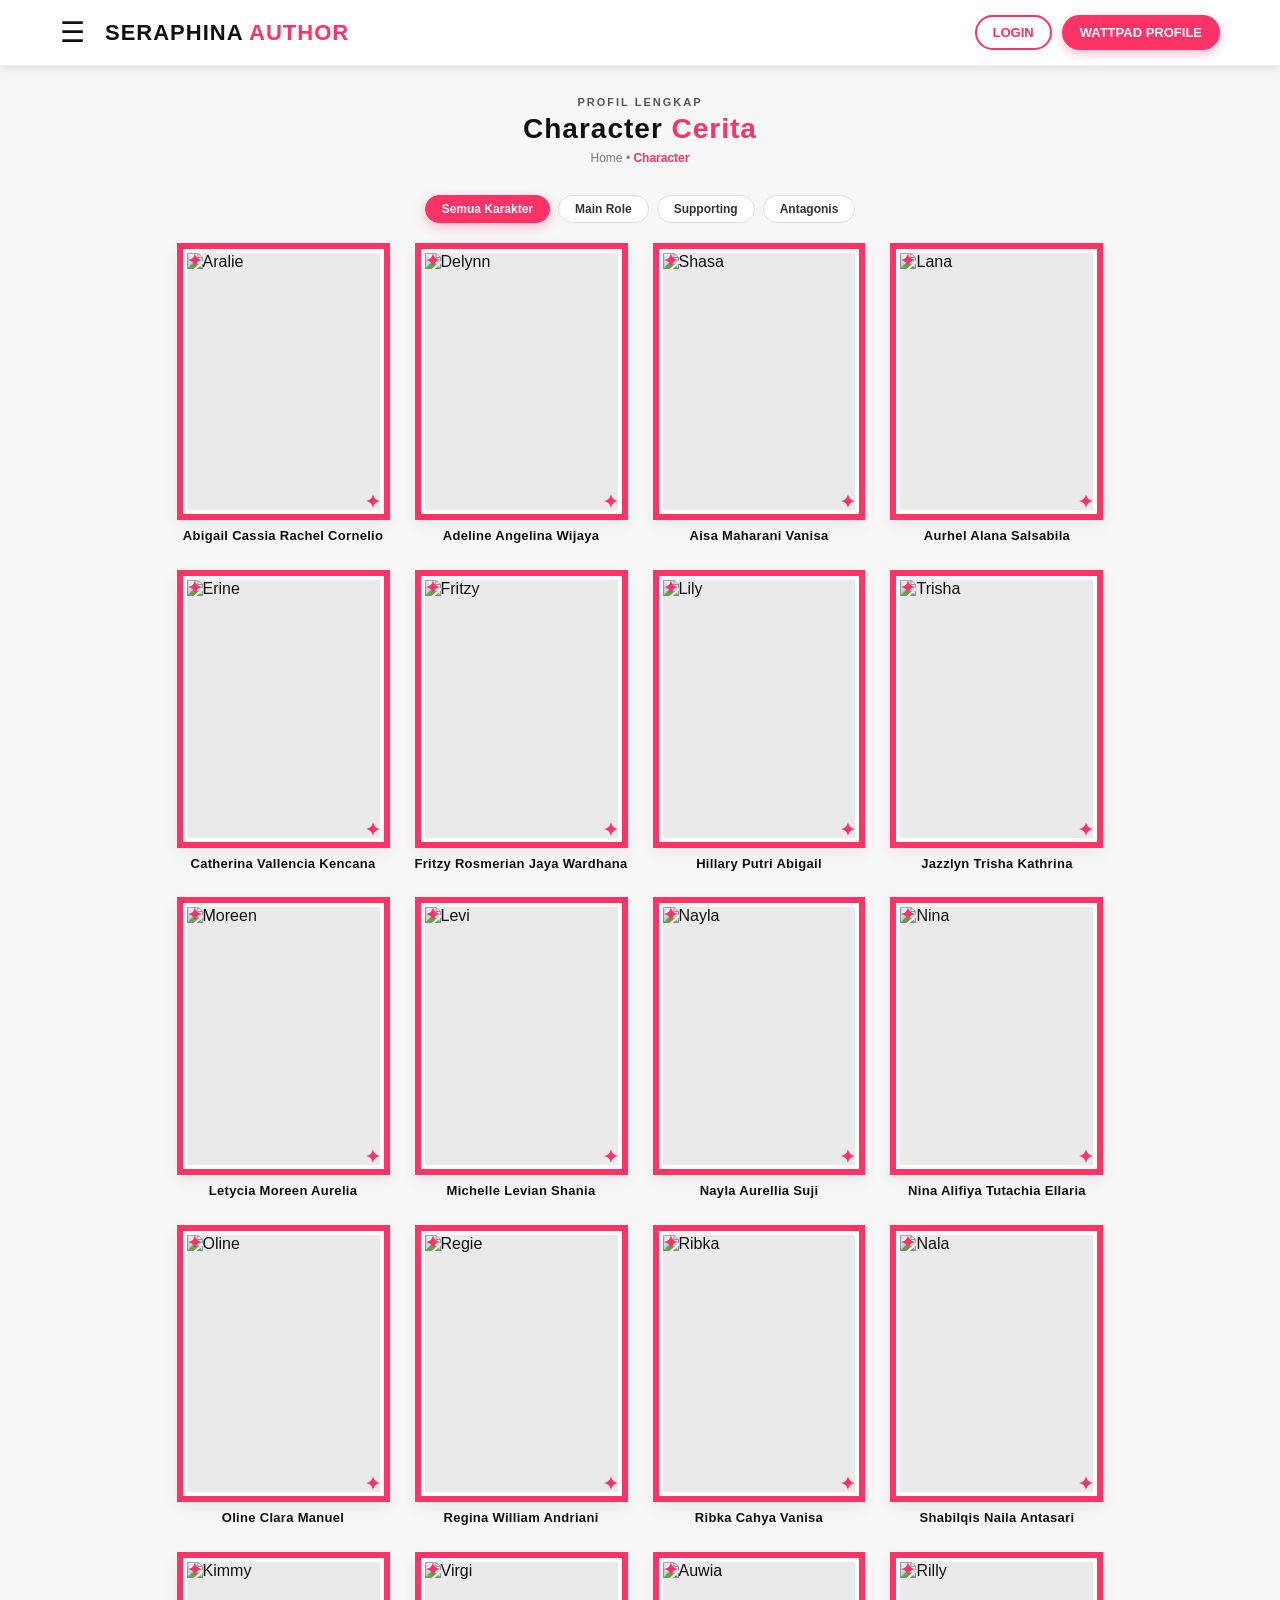
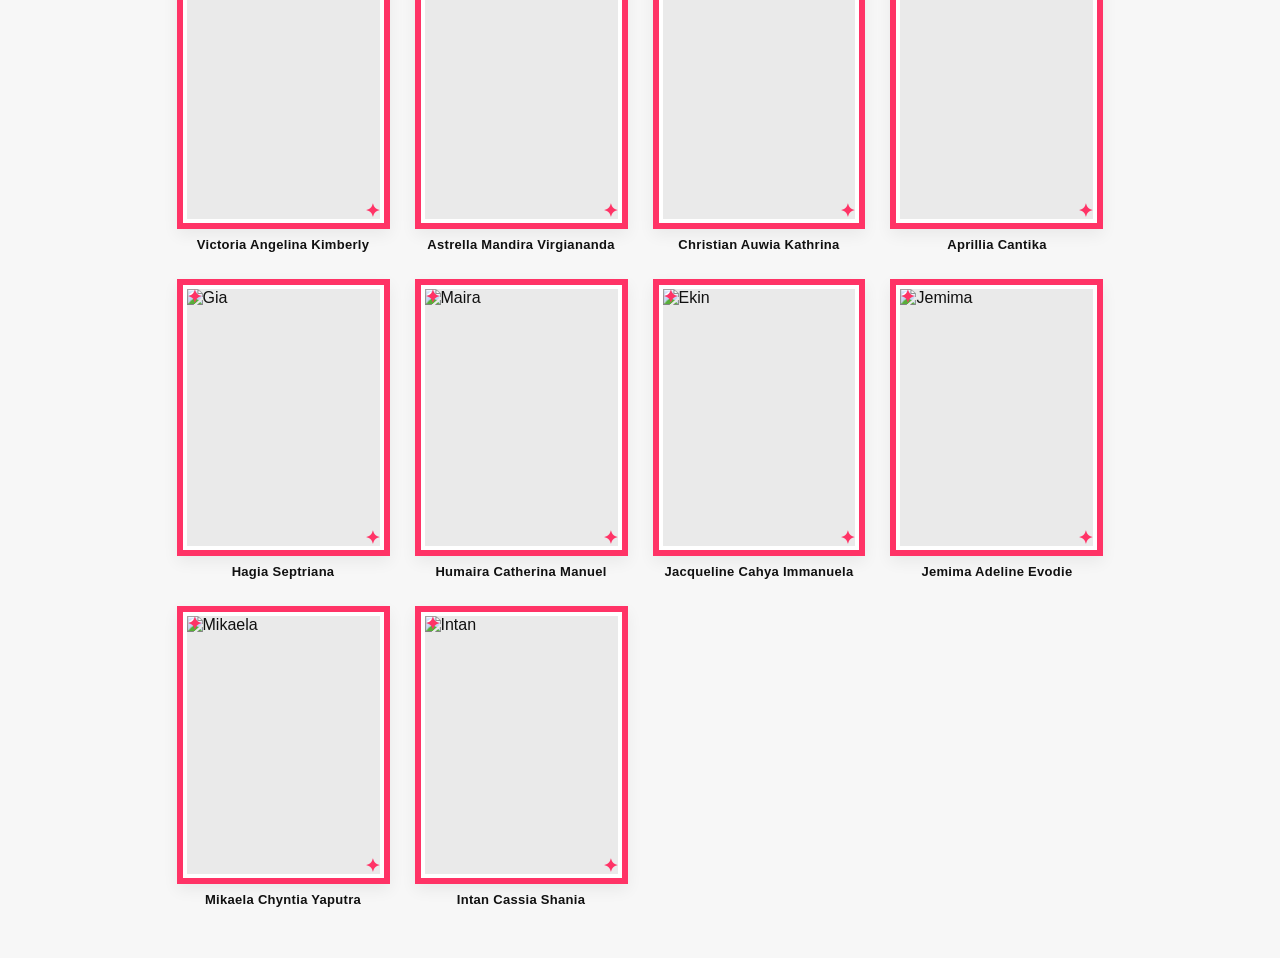
==== commit cf5e62d0: "Update character.html" ====
--- a/character.html
+++ b/character.html
@@ -38,7 +38,7 @@
         }
 
         .main-title {
-            font-size: 26px;
+            font-size: 28px;
             font-weight: 900;
             letter-spacing: 1px;
             color: #111;
@@ -94,20 +94,20 @@
             color: #ff3366;
         }
 
-        /* GRID KARTU KARAKTER */
+        /* GRID KARTU KARAKTER (DESKTOP-FIRST AGAR LAPTOP TETAP 4 KOLOM) */
         .character-container {
             max-width: 1100px;
             margin: 0 auto 50px auto;
-            padding: 0 12px;
+            padding: 0 15px;
         }
 
         .character-grid {
             display: grid;
-            grid-template-columns: repeat(4, 1fr); 
+            grid-template-columns: repeat(4, 1fr); /* Laptop: 4 Kolom */
             gap: 25px;
         }
 
-        /* RESPONSIVE LAYAR (MEDIA QUERIES) */
+        /* RESPONSIVE LAYAR (MEDIA QUERIES UNTUK TABLET & HP) */
         @media screen and (max-width: 1024px) {
             .character-grid {
                 grid-template-columns: repeat(3, 1fr);
@@ -117,8 +117,8 @@
 
         @media screen and (max-width: 768px) {
             .character-grid {
-                grid-template-columns: repeat(2, 1fr); /* 2 Kolom pas di layar HP */
-                gap: 12px;
+                grid-template-columns: repeat(2, 1fr); /* HP: 2 Kolom pas */
+                gap: 15px;
             }
         }
 
@@ -130,35 +130,35 @@
         /* BINGKAI MERAH KARTU */
         .character-card {
             background: #ffffff;
-            border: 5px solid #ff3366; 
+            border: 6px solid #ff3366; 
             position: relative;
             padding: 4px; 
-            box-shadow: 0 4px 12px rgba(0, 0, 0, 0.06);
+            box-shadow: 0 6px 15px rgba(0, 0, 0, 0.06);
             transition: transform 0.3s ease, box-shadow 0.3s ease;
         }
 
         .character-card:hover {
             transform: translateY(-4px);
-            box-shadow: 0 8px 18px rgba(255, 51, 102, 0.2);
+            box-shadow: 0 10px 20px rgba(255, 51, 102, 0.2);
         }
 
         /* ORNAMEN BINTANG KECIL */
         .corner-star {
             position: absolute;
             color: #ff3366;
-            font-size: 16px; 
+            font-size: 18px; 
             font-weight: bold; 
             line-height: 1;
             z-index: 2;
         }
 
-        .star-top-left { top: 2px; left: 3px; }
-        .star-bottom-right { bottom: 2px; right: 3px; }
-
-        /* AREA FOTO PORTRAIT */
+        .star-top-left { top: 3px; left: 4px; }
+        .star-bottom-right { bottom: 3px; right: 4px; }
+
+        /* AREA FOTO RASIO 3:4 DI LAPTOP */
         .character-img-wrapper {
             width: 100%;
-            height: 210px; /* Disesuaikan agar pas bentuk portrait di HP */
+            aspect-ratio: 3 / 4; /* Membuat foto otomatis berukuran rasio 3:4 */
             background-color: #eaeaea;
             overflow: hidden;
             position: relative;
@@ -174,12 +174,12 @@
         /* NAMA KARAKTER DI BAWAH KARTU */
         .character-name {
             margin-top: 8px;
-            font-size: 12px;
+            font-size: 13px;
             font-weight: 700;
             color: #111;
-            letter-spacing: 0.2px;
+            letter-spacing: 0.3px;
             line-height: 1.3;
-            text-align: center; /* Rata tengah agar rapi */
+            text-align: center;
         }
     </style>
 </head>
